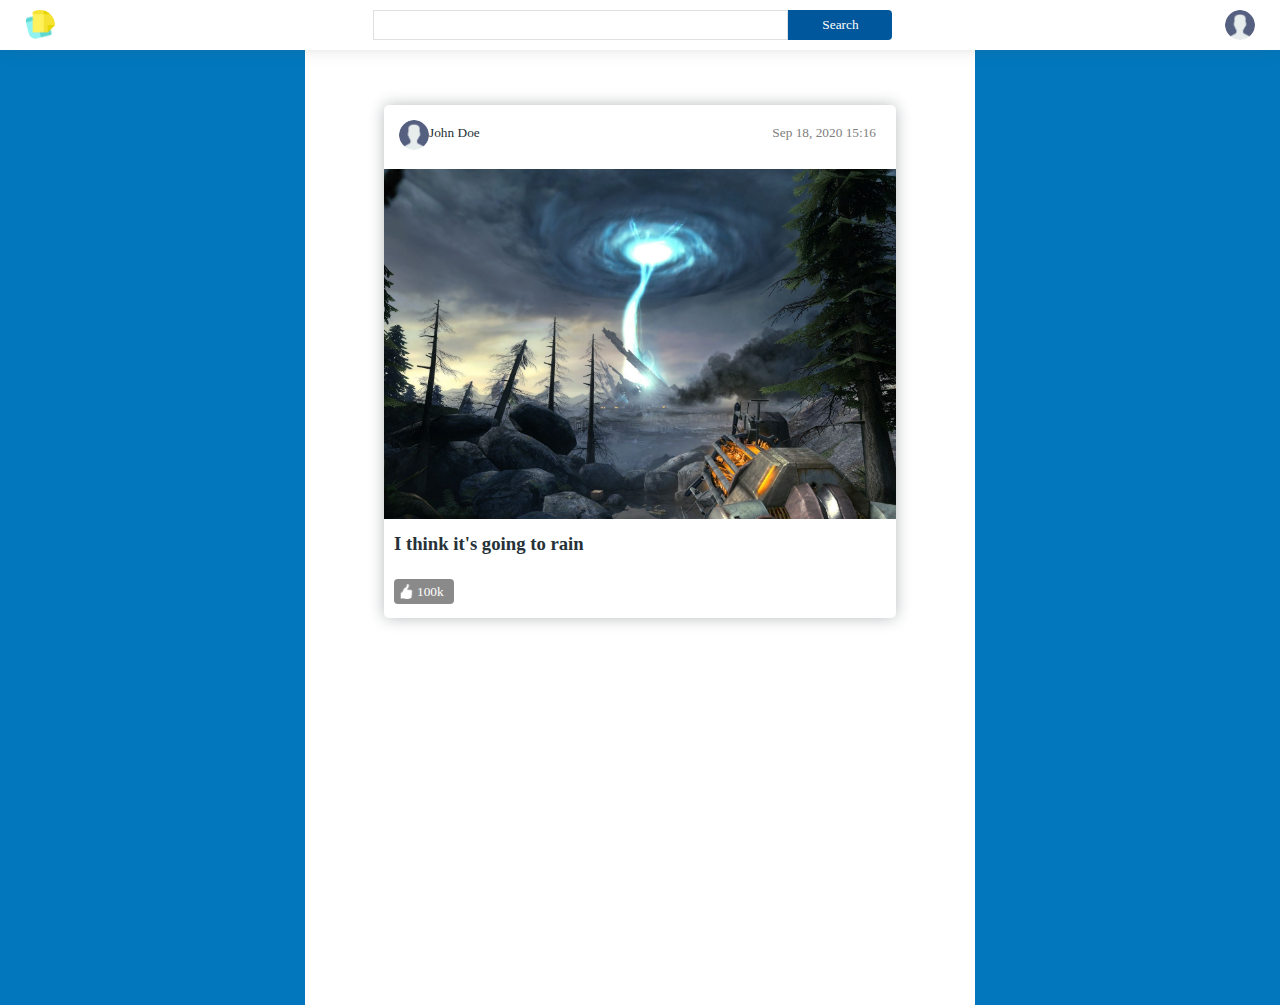
==== browse.html @ 05a4a210 "Added .js file" ====
<!DOCTYPE html>
<html lang="en" dir="ltr">
  <head>
    <meta charset="utf-8">
    <link rel="stylesheet" href="res/css/style.css">
    <title>postIt! Just Post It</title>
  </head>
  <body>
    <header>
      <nav>
        <div class="logo-container">
          <img src="res/images/logo.png" alt="postIt">
        </div>
        <div class="search-container">
          <input type="text" name="search"><button type="button">Search</button>
        </div>
        <div class="avatar-container">
          <img src="res/images/avatar.png" class="avatar" alt="Me">
        </div>
      </nav>
    </header>
    <section class="main-container">
      <div class="post">
        <div class="post-author">
          <span class="post-author-info">
            <img src="res/images/avatar.png" alt="Post author">
            <small>John Doe</small>
          </span>
          <small>Sep 18, 2020 15:16</small>
        </div>
        <div class="post-image">
          <img src="res/images/posts/1.jpg" alt="">
        </div>
        <div class="post-title">
          <h3>I think it's going to rain</h3>
        </div>
        <div class="post-actions">
          <button type="button" name="like" class="like-button">100k</button>
        </div>
      </div>

    </section>
  </body>
</html>
---- res/css/style.css ----
* {
    font-family: 'Roboto Slab', serif;
    outline: none;
}

html, body {
    margin: 0;
    padding: 0;
    width: 100%;
    height: 100%;
}

body {
    background-color: #0277bd;
    color: #263238;
}

a {
    color: #40c4ff;
}

.login-page {
    width: 100%;
    height: 100%;
    display: flex;
    justify-content: center;
    align-items: center;
}

#login-container {
    background-image: url(../images/logo.png);
    background-size: 20% auto;
    background-repeat: no-repeat;
    background-position: 15px 15px;
    min-width: 25%;
    padding: 45px 45px;
    background-color: #ffffff;
    box-shadow: 0 0 15px rgba(38, 50, 56, 0.33);
    text-align: center;
}

#login-container form div > input {
    padding: 8px 16px;
    margin: 4px 0;
}

button {
    padding: 8px 16px;
    margin: 4px 0;
    color: #ffffff;
    background-color: #01579b;
    border: none;
    border-radius: 4px;
}

button:hover {
    box-shadow: 0 0 5px rgba(38, 50, 56, 0.7);
    cursor: pointer;
}

header {
    position: fixed;
    width: 100%;
    top: 0;
    z-index: 1;
}

header:hover {
    box-shadow: 0 -20px 30px #4d4d4d;
}

nav {
    display: flex;
    background-color: #ffffff;
    align-items: center;
}

nav div {
    height: 30px;
    flex-grow: 4;
    padding: 10px;
}

nav div img {
    height: 100%;
    width: 30px;
    margin-left: 15px;
    border-radius: 100%;
    object-fit: cover;
    object-position: top center;
}

nav div.search-container > input {
    box-sizing: border-box;
    height: 30px;
    width: 80%;
    margin: 0;
    padding: 5px;
    border: 1px solid #e0e0e0;
}

nav div.search-container > button {
    height: 30px;
    width: 20%;
    margin: 0;
    padding: 5px;
    border-top-left-radius: 0;
    border-bottom-left-radius: 0;
}

nav div.avatar-container {
    margin-right: 15px;
    text-align: right;
}

.main-container {
    width: 50%;
    min-height: 100%;
    margin: auto auto;
    padding: 90px 15px 15px 15px;
    background-color: #ffffff;
}

.post {
    width: 80%;
    margin: 15px auto;
    box-shadow: 0 0 15px rgba(38, 50, 56, 0.33);
    border-radius: 5px;
}

.post .post-author {
    padding: 10px;
}

.post .post-author::after {
    content: "";
    display: block;
    clear: both;
}

.post .post-author .post-author-info {
    float: left;
    position: relative;
    width: 50%;
}

.post .post-author .post-author-info img {
    width: 30px;
    height: 30px;
    border-radius: 100%;
    object-fit: cover;
    object-position: top;
    margin: 5px;
}

.post .post-author .post-author-info small {
    position: absolute;
    top: 10px;
    left: 35px;
}

.post .post-author .post-author-info + small {
    float: right;
    color: grey;
    padding: 10px;
}

.post .post-image img, video {
    width: 100%;
    min-height: 150px;
    max-height: 350px;
    object-fit: cover;
    object-position: top center;
}

.post .post-title {
    padding: 10px;
}

.post .post-title h3 {
    display: inline;
}

.post .post-title ~ .post-actions {
    padding: 10px;
}

.like-button {
    background-image: url(../images/like.png);
    background-size: 15px;
    background-repeat: no-repeat;
    background-position: 5px center;
    background-color: #8a8a8a;
    width: 60px;
    height: 25px;
    padding-left: 23px;
    line-height: 10px;
    text-align: left;
    border: none;
}

.like-button.liked {
    background-color: #01579b;
}
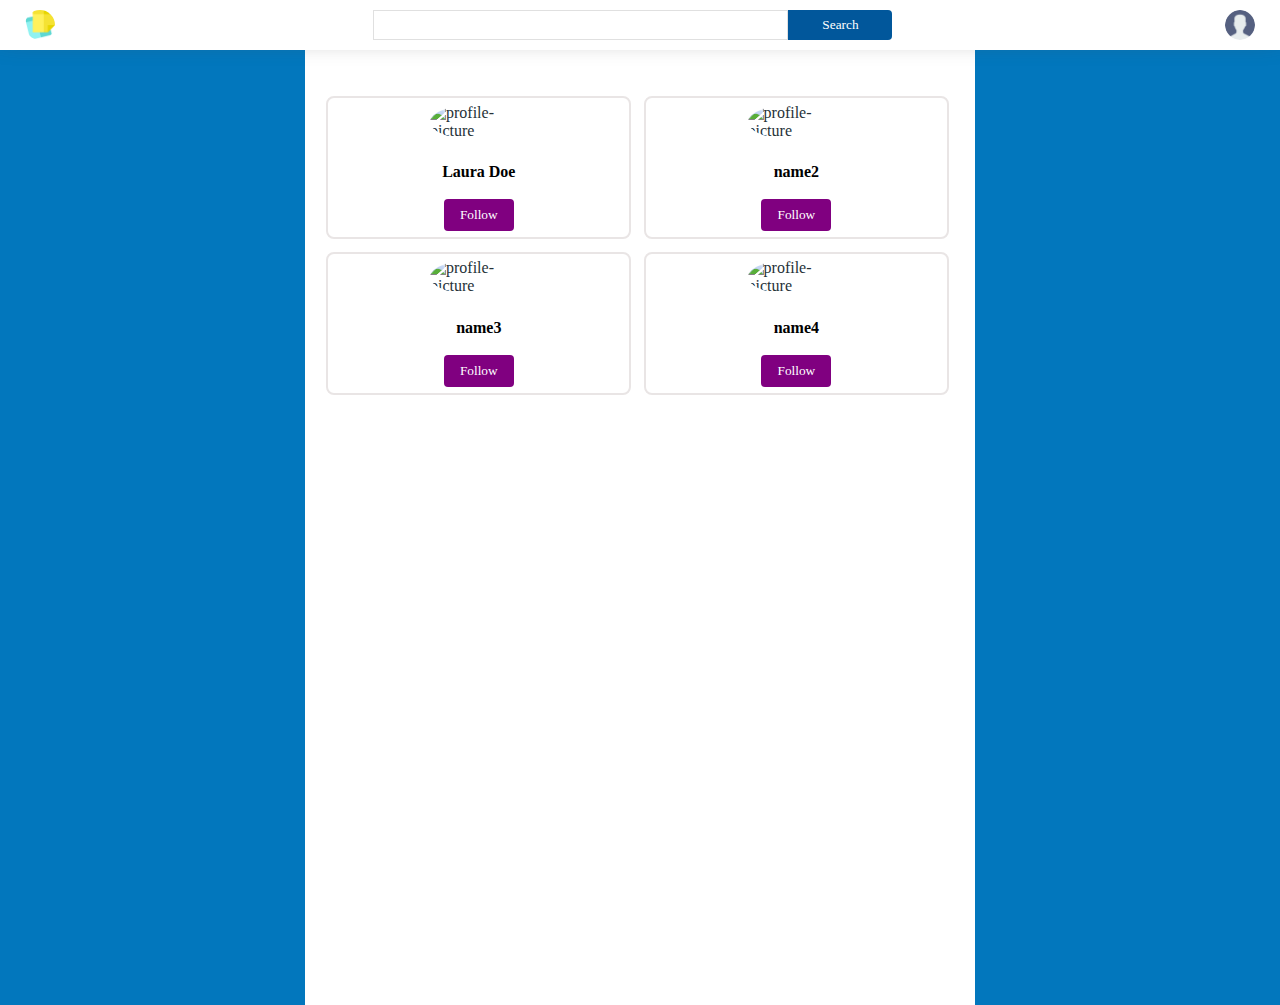
==== commit c7747135: "Browse.html design with Joosep." ====
--- a/browse.html
+++ b/browse.html
@@ -3,12 +3,14 @@
   <head>
     <meta charset="utf-8">
     <link rel="stylesheet" href="res/css/style.css">
+    <script src="https://wad20postit.docs.apiary.io/#reference/0/posts-collection/get-all-posts"></script>
+    <script type="text/javascript" src="res/js/script.js"></script>
     <title>postIt! Just Post It</title>
   </head>
   <body>
     <header>
       <nav>
-        <div class="logo-container">
+        <div class="profile-container">
           <img src="res/images/logo.png" alt="postIt">
         </div>
         <div class="search-container">
@@ -19,25 +21,38 @@
         </div>
       </nav>
     </header>
+    
     <section class="main-container">
-      <div class="post">
-        <div class="post-author">
-          <span class="post-author-info">
-            <img src="res/images/avatar.png" alt="Post author">
-            <small>John Doe</small>
-          </span>
-          <small>Sep 18, 2020 15:16</small>
+        <div class="profile-feed">
+        <div class = "profile">
+            <div>
+               <img src="https://images.unsplash.com/photo-1560250097-0b93528c311a?ixlib=rb-1.2.1&ixid=eyJhcHBfaWQiOjEyMDd9&auto=format&fit=crop&w=334&q=80" alt="profile-picture">
+            </div>
+               <p> Laura Doe</p>
+               <button type="button" name="follow" class="follow-button">Follow</button>
         </div>
-        <div class="post-image">
-          <img src="res/images/posts/1.jpg" alt="">
+        <div class = "profile">
+            <div>
+               <img src="" alt="profile-picture">
+            </div>
+               <p> name2</p>
+               <button type="button" name="follow" class="follow-button">Follow</button>
         </div>
-        <div class="post-title">
-          <h3>I think it's going to rain</h3>
+        <div class = "profile">
+            <div>
+               <img src="" alt="profile-picture">
+            </div>
+                <p> name3</p>
+               <button type="button" name="follow" class="follow-button">Follow</button>
         </div>
-        <div class="post-actions">
-          <button type="button" name="like" class="like-button">100k</button>
+        <div class = "profile">
+            <div>
+               <img src="" alt="profile-picture">
+            </div>
+               <p> name4</p>
+               <button type="button" name="follow" class="follow-button">Follow</button>
         </div>
-      </div>
+    </div>
 
     </section>
   </body>
--- a/res/css/style.css
+++ b/res/css/style.css
@@ -46,7 +46,6 @@
 
 button {
     padding: 8px 16px;
-    margin: 4px 0;
     color: #ffffff;
     background-color: #01579b;
     border: none;
@@ -120,6 +119,49 @@
     padding: 90px 15px 15px 15px;
     background-color: #ffffff;
 }
+
+.profile-feed {
+    width: 100%;
+    margin: auto;
+    display: flex;
+    flex-wrap: wrap;
+
+}
+
+.profile {
+    width: 47%;
+    border: 2px solid rgb(233, 229, 229);
+    margin: 1%;
+    border-radius: 8px;
+    display: flex;
+    flex-direction: column;
+    align-items: center;
+}
+
+.profile img {
+    height: 80px;
+    width: 80px;
+    border-radius: 50%;
+    object-fit: cover;
+    object-position: top center;
+    margin: 5%;
+}
+
+
+.profile  p{
+    margin: 6% auto 5% auto;
+    text-align: center;
+    color: black;
+    font-weight: bold;
+    font-family: Cambria, Cochin, Georgia, Times, 'Times New Roman', serif;
+}
+
+.profile button {
+    background-color: purple;
+    align-self: center;
+    margin: 1% auto 2% auto;
+}
+
 
 .post {
     width: 80%;
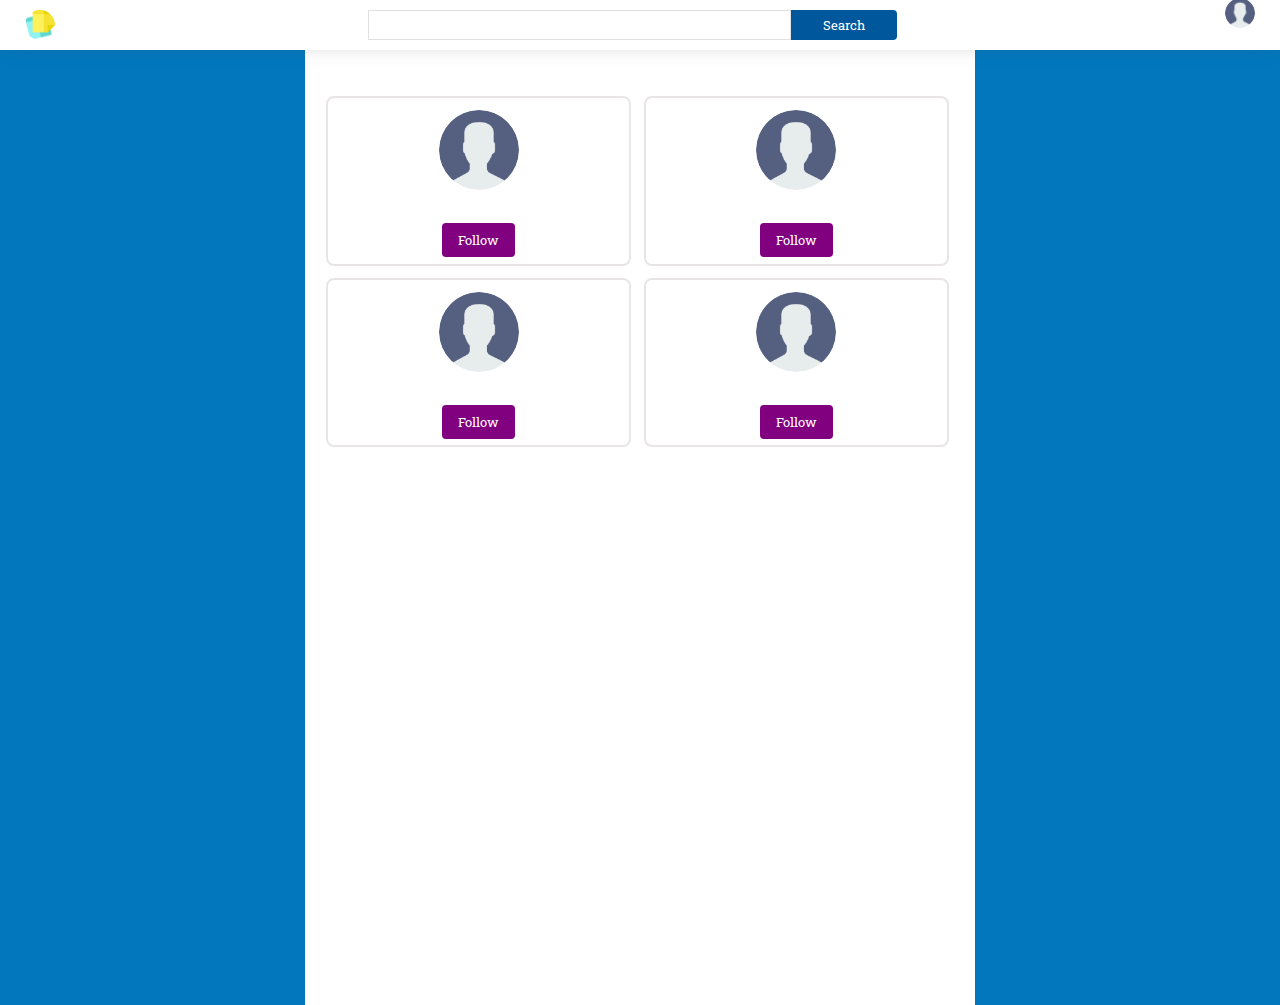
==== commit 40adcf62: "Finishing task 3, browse html, browse.js." ====
--- a/browse.html
+++ b/browse.html
@@ -1,59 +1,60 @@
 <!DOCTYPE html>
 <html lang="en" dir="ltr">
-  <head>
+
+<head>
     <meta charset="utf-8">
     <link rel="stylesheet" href="res/css/style.css">
+    <link href="https://fonts.googleapis.com/css2?family=Roboto+Slab&display=swap" rel="stylesheet">
+    <script src="https://ajax.googleapis.com/ajax/libs/jquery/3.5.1/jquery.min.js"></script>
     <script src="https://wad20postit.docs.apiary.io/#reference/0/posts-collection/get-all-posts"></script>
-    <script type="text/javascript" src="res/js/script.js"></script>
+    <script src="res/js/script.js"></script>
+    <script src="res/js/browse.js"></script>
     <title>postIt! Just Post It</title>
-  </head>
-  <body>
+</head>
+
+<body>
     <header>
-      <nav>
-        <div class="profile-container">
-          <img src="res/images/logo.png" alt="postIt">
-        </div>
-        <div class="search-container">
-          <input type="text" name="search"><button type="button">Search</button>
-        </div>
-        <div class="avatar-container">
-          <img src="res/images/avatar.png" class="avatar" alt="Me">
-        </div>
-      </nav>
+        <nav>
+            <div class="profile-container">
+                <img src="res/images/logo.png" alt="postIt">
+            </div>
+            <div class="search-container">
+                <input type="text" name="search"><button type="button">Search</button>
+            </div>
+            <div class="avatar-container">
+                <img src="res/images/avatar.png" class="avatar" alt="Me">
+            </div>
+        </nav>
     </header>
-    
+
     <section class="main-container">
         <div class="profile-feed">
-        <div class = "profile">
-            <div>
-               <img src="https://images.unsplash.com/photo-1560250097-0b93528c311a?ixlib=rb-1.2.1&ixid=eyJhcHBfaWQiOjEyMDd9&auto=format&fit=crop&w=334&q=80" alt="profile-picture">
+            <div class="profile">
+                <img src = "res/images/avatar.png" alt = "Post autohor">
+                <p></p>
+                <button type="button" name="follow" class="follow-button">Follow</button>
             </div>
-               <p> Laura Doe</p>
-               <button type="button" name="follow" class="follow-button">Follow</button>
+            
+            <div class="profile">
+              <img src = "res/images/avatar.png" alt = "Post autohor">
+              <p></p>
+              <button type="button" name="follow" class="follow-button">Follow</button>
+            </div>
+            
+            <div class="profile">
+                <img src = "res/images/avatar.png" alt = "Post autohor">
+                <p></p>
+                <button type="button" name="follow" class="follow-button">Follow</button>
+            </div>
+            
+            <div class="profile">
+              <img src = "res/images/avatar.png" alt = "Post autohor">
+              <p></p>
+              <button type="button" name="follow" class="follow-button">Follow</button>
+            </div>
         </div>
-        <div class = "profile">
-            <div>
-               <img src="" alt="profile-picture">
-            </div>
-               <p> name2</p>
-               <button type="button" name="follow" class="follow-button">Follow</button>
-        </div>
-        <div class = "profile">
-            <div>
-               <img src="" alt="profile-picture">
-            </div>
-                <p> name3</p>
-               <button type="button" name="follow" class="follow-button">Follow</button>
-        </div>
-        <div class = "profile">
-            <div>
-               <img src="" alt="profile-picture">
-            </div>
-               <p> name4</p>
-               <button type="button" name="follow" class="follow-button">Follow</button>
-        </div>
-    </div>
 
     </section>
-  </body>
-</html>
+</body>
+
+</html>--- a/res/css/style.css
+++ b/res/css/style.css
@@ -3,7 +3,8 @@
     outline: none;
 }
 
-html, body {
+html,
+body {
     margin: 0;
     padding: 0;
     width: 100%;
@@ -39,7 +40,7 @@
     text-align: center;
 }
 
-#login-container form div > input {
+#login-container form div>input {
     padding: 8px 16px;
     margin: 4px 0;
 }
@@ -89,7 +90,7 @@
     object-position: top center;
 }
 
-nav div.search-container > input {
+nav div.search-container>input {
     box-sizing: border-box;
     height: 30px;
     width: 80%;
@@ -98,7 +99,7 @@
     border: 1px solid #e0e0e0;
 }
 
-nav div.search-container > button {
+.search-container button {
     height: 30px;
     width: 20%;
     margin: 0;
@@ -108,8 +109,57 @@
 }
 
 nav div.avatar-container {
+    margin-top: -25px;
     margin-right: 15px;
     text-align: right;
+    
+}
+
+.dropdown-button {
+    padding: 8px;
+    color: none;
+    background-color: white;
+    border: none;
+}
+
+#drop-content {
+    z-index: 1;
+    display: none;
+    margin-top: -10px;
+    margin-right: -10px;
+}
+
+#drop-content a {
+    display: block;
+    font-size: 20px;
+    padding: 3px;
+    background: #ffffff;
+    opacity: 0.7;
+    text-decoration: none;
+
+}
+
+.dropdown-button {
+    padding: 8px;
+    color: none;
+    background-color: white;
+    border: none;
+}
+
+#drop-content {
+    z-index: 1;
+    display: none;
+    margin-top: -10px;
+    margin-right: -10px;
+}
+
+#drop-content a {
+    display: block;
+    font-size: 20px;
+    padding: 3px;
+    background: #ffffff;
+    opacity: 0.7;
+    text-decoration: none;
 }
 
 .main-container {
@@ -125,10 +175,9 @@
     margin: auto;
     display: flex;
     flex-wrap: wrap;
-
-}
-
-.profile {
+}
+
+.profile-feed .profile {
     width: 47%;
     border: 2px solid rgb(233, 229, 229);
     margin: 1%;
@@ -138,30 +187,38 @@
     align-items: center;
 }
 
-.profile img {
+.profile-feed .profile img {
     height: 80px;
     width: 80px;
     border-radius: 50%;
     object-fit: cover;
     object-position: top center;
-    margin: 5%;
-}
-
-
-.profile  p{
-    margin: 6% auto 5% auto;
+    margin: 4%;
+}
+
+.profile p {
+    margin: 3% auto 3% auto;
     text-align: center;
     color: black;
     font-weight: bold;
-    font-family: Cambria, Cochin, Georgia, Times, 'Times New Roman', serif;
-}
-
-.profile button {
+    
+}
+
+.follow-button {
     background-color: purple;
     align-self: center;
     margin: 1% auto 2% auto;
-}
-
+    border: none;
+
+}
+
+.follow-button.followed {
+    background-color: white;
+    border: 1px solid  purple;
+    border-color: purple;
+    color: purple;
+
+}
 
 .post {
     width: 80%;
@@ -198,16 +255,17 @@
 .post .post-author .post-author-info small {
     position: absolute;
     top: 10px;
-    left: 35px;
-}
-
-.post .post-author .post-author-info + small {
+    left: 18%px;
+}
+
+.post .post-author .post-author-info+small {
     float: right;
     color: grey;
     padding: 10px;
 }
 
-.post .post-image img, video {
+.post .post-image img,
+video {
     width: 100%;
     min-height: 150px;
     max-height: 350px;
@@ -223,7 +281,7 @@
     display: inline;
 }
 
-.post .post-title ~ .post-actions {
+.post .post-title~.post-actions {
     padding: 10px;
 }
 
@@ -243,4 +301,4 @@
 
 .like-button.liked {
     background-color: #01579b;
-}
+}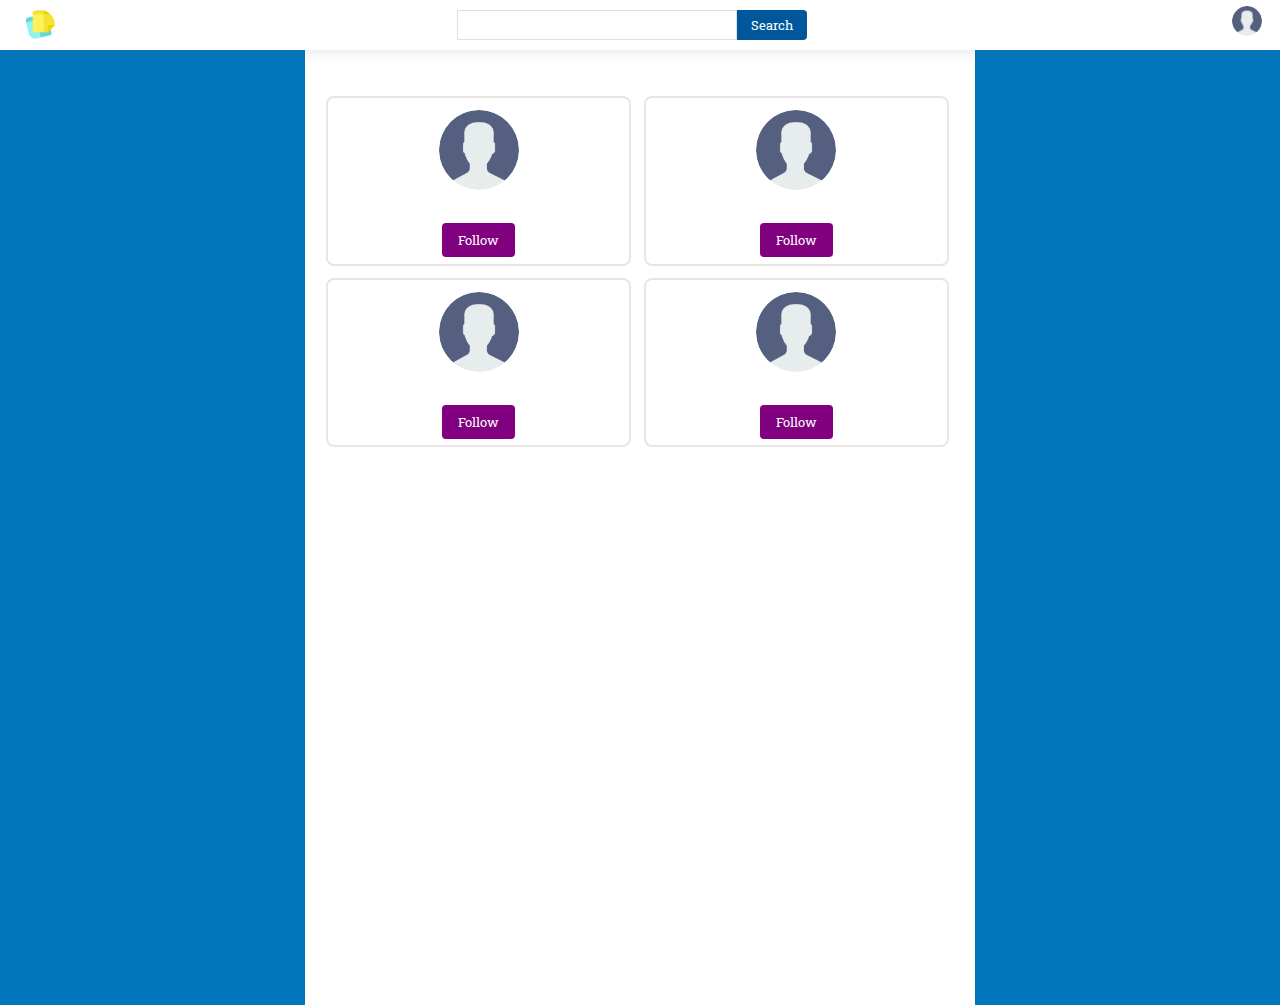
==== commit b17f3c51: "Dropdown menu update" ====
--- a/browse.html
+++ b/browse.html
@@ -18,11 +18,21 @@
             <div class="profile-container">
                 <img src="res/images/logo.png" alt="postIt">
             </div>
+            <div></div>
+            <div></div>
             <div class="search-container">
                 <input type="text" name="search"><button type="button">Search</button>
             </div>
+            <div></div>
+            <div></div>
             <div class="avatar-container">
-                <img src="res/images/avatar.png" class="avatar" alt="Me">
+                <button onclick="show_hide()" class="dropdown-button"><img src="res/images/avatar.png" class="avatar" alt="Me"></button>
+            <div id="drop-content">
+              <h1></h1>
+              <p></p>
+              <a href="browse.html">Browse</a>
+              <a href="login.html">Log Out</a>
+            </div>
             </div>
         </nav>
     </header>
--- a/res/css/style.css
+++ b/res/css/style.css
@@ -110,7 +110,7 @@
 
 nav div.avatar-container {
     margin-top: -25px;
-    margin-right: 15px;
+    margin-right: 0px;
     text-align: right;
     
 }
@@ -122,11 +122,37 @@
     border: none;
 }
 
+.dropdown-button:hover {
+    box-shadow: none;  
+}
+
 #drop-content {
     z-index: 1;
     display: none;
-    margin-top: -10px;
-    margin-right: -10px;
+    margin-top: 0px;
+    margin-right: 0px;
+    text-align: left;
+
+}
+
+#drop-content h1 {
+    margin: auto;
+    display: block;
+    font-size: 18px;
+    padding: 3px;
+    background: #ffffff;
+    opacity: 0.7;
+    text-decoration: none;
+}
+
+#drop-content p  {
+    margin: auto;
+    display: block;
+    font-size: 12px;
+    padding: 3px;
+    background: #ffffff;
+    opacity: 0.7;
+    text-decoration: none;
 }
 
 #drop-content a {
@@ -144,22 +170,6 @@
     color: none;
     background-color: white;
     border: none;
-}
-
-#drop-content {
-    z-index: 1;
-    display: none;
-    margin-top: -10px;
-    margin-right: -10px;
-}
-
-#drop-content a {
-    display: block;
-    font-size: 20px;
-    padding: 3px;
-    background: #ffffff;
-    opacity: 0.7;
-    text-decoration: none;
 }
 
 .main-container {
